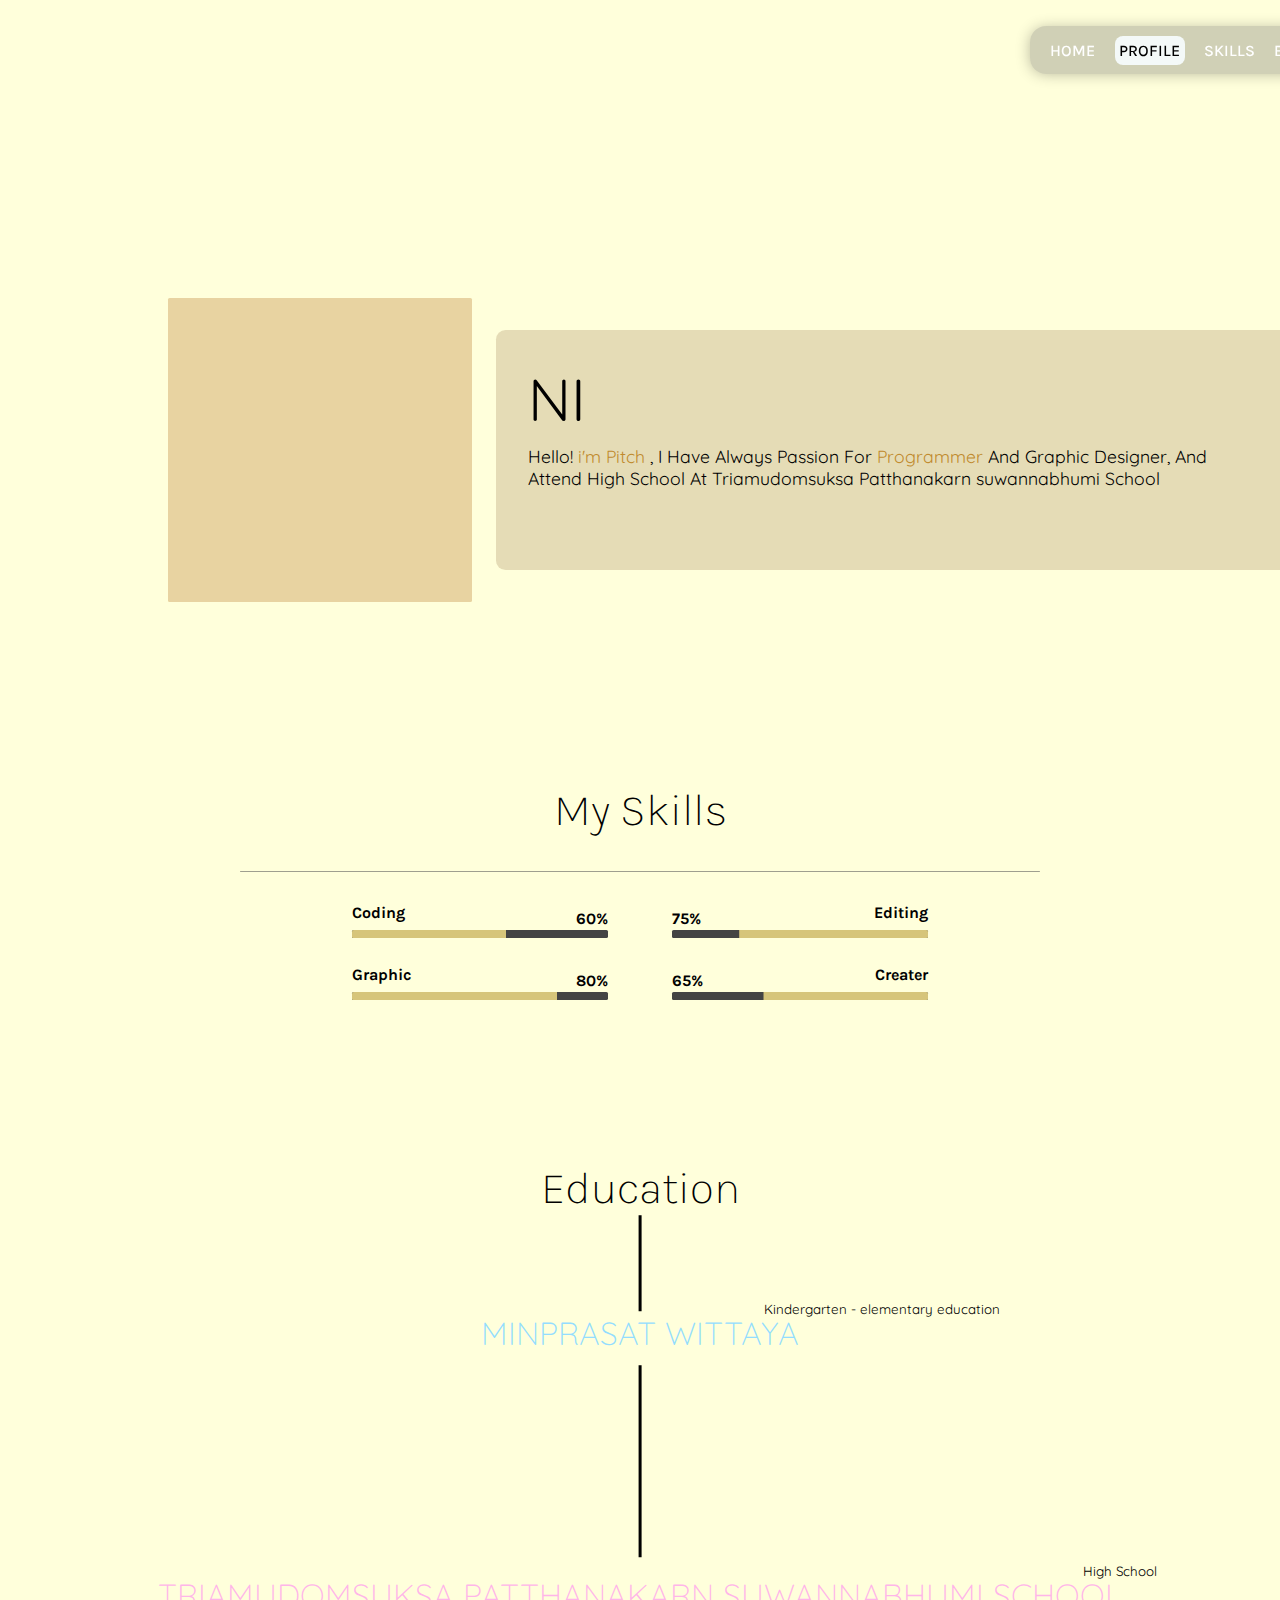
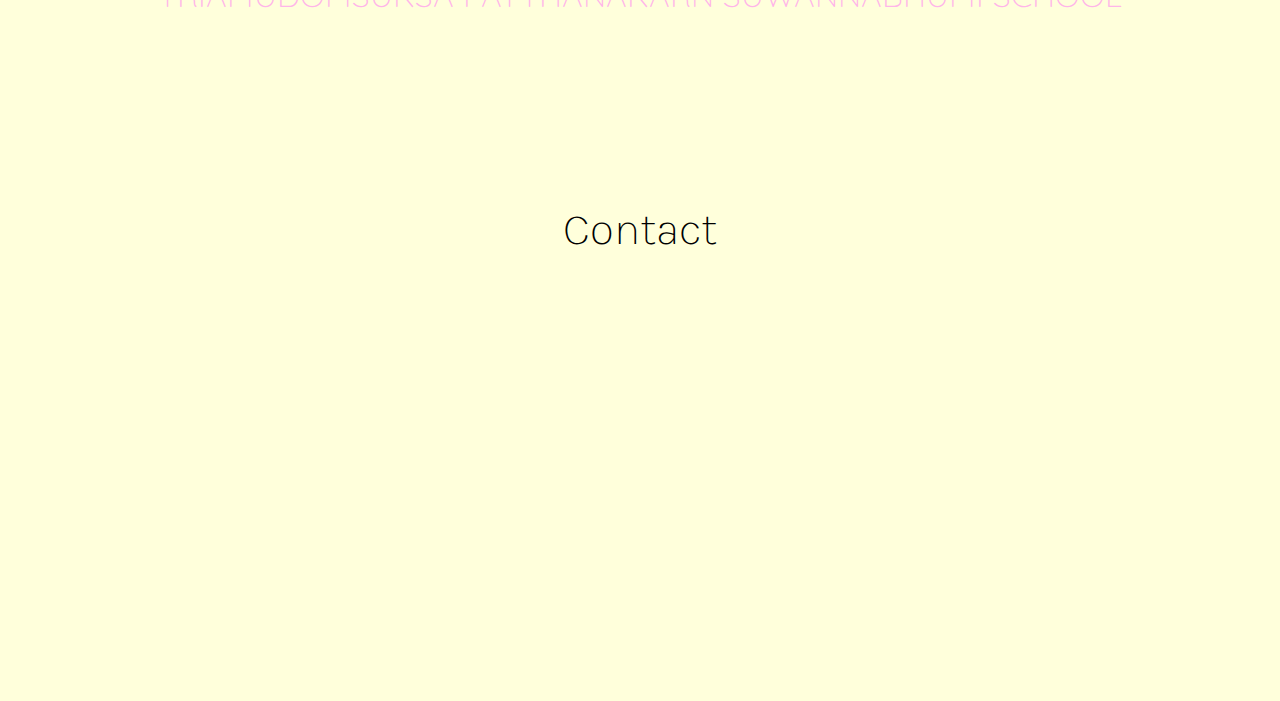
==== index.html @ 9225d9c6 "first commisst" ====
<!DOCTYPE html>
<html lang="en">
  <head>
    <meta charset="UTF-8" />
    <meta name="viewport" content="width=device-width, initial-scale=1.0" />
    <title>Portfolio</title>
    <link rel="stylesheet" href="style.css" />
    <link rel="import" href="pages/Home.html">

  </head>
  <body>
    
    <div class="navbar">
      <ul>
        <div class="bor">
          <li><a href="/pages/Home.html">home</a></li>
          <li><a href="#secpages">profile</a></li>
          <li><a href="#thirdpages">skills</a></li>
          <li><a href="#fourpages">education</a></li>
          <li><a href="#fifpages">contact</a></li>
        </div>
      </ul>
    </div>

    <section class="home" id="secpages">
      <div class="flexhome">
        <div class="pictureframe">
          <img
            src="https://media.discordapp.net/attachments/605344044226445340/1137321041669148692/A34B09DC-2F5E-44A2-8201-93F7AD060A90.png?width=497&height=520"
            alt=""
          />
        </div>
        <div class="inform">
          <p id="headerText"></p>
          <p class="informationText">
            Hello! <span class="blueid">i'm Pitch </span>, I Have Always Passion
            For <span class="blueid">Programmer </span>And
            Graphic Designer, And Attend High School At Triamudomsuksa
            Patthanakarn suwannabhumi School
            
          </p>
        </div>
      </div>
    </section>

    <section id="thirdpages" class="skills">
      <div class="headText">
        <p>my skills</p>
        <div class="lines" />
      </div>

      <div class="gridBox">
        <div class="CodingBar">
          <div class="flextwo">
            <p>Coding</p>
            <div class="TextBar">
              <p class="percentage">60%</p>
            </div>
          </div>
          <div class="Bar">
            <div class="colorBar-one"></div>
          </div>
        </div>

        <div class="CodingBar2">
          <div class="flextwo-one">
            <p>Editing</p>
            <div class="TextBar-one">
              <p class="percentage">75%</p>
            </div>
          </div>
          <div class="Bar">
            <div class="colorBar-two"></div>
          </div>
        </div>

        <div class="CodingBar">
          <div class="flextwo">
            <p>Graphic</p>
            <div class="TextBar">
              <p class="percentage">80%</p>
            </div>
          </div>
          <div class="Bar">
            <div class="colorBar-three"></div>
          </div>
        </div>

        <div class="CodingBar2">
          <div class="flextwo-one">
            <p>Creater</p>
            <div class="TextBar-one">
              <p class="percentage">65%</p>
            </div>
          </div>

          <div class="Bar">
            <div class="colorBar-four"></div>
          </div>
        </div>
      </div>

      <div class="finalimagesec2">
        <img
          src="https://cdn.discordapp.com/attachments/605344044226445340/1137437207146270730/css.png"
          alt=""
          class="moving-image"
        />
        <img
          src="https://cdn.discordapp.com/attachments/605344044226445340/1137437207402119269/html.png"
          alt=""
          class="moving-image"
        />
        <img
          src="https://upload.wikimedia.org/wikipedia/commons/thumb/6/6a/JavaScript-logo.png/800px-JavaScript-logo.png"
          alt=""
          class="moving-image"
        />
        <img
          src="https://cdn.discordapp.com/attachments/605344044226445340/1137437206923989062/ae.png"
          alt=""
          class="moving-image"
        />
        <img
          src="https://cdn.discordapp.com/attachments/605344044226445340/1137437207838330880/pr.png"
          alt=""
          class="moving-image"
        />
        <img
          src="https://cdn.discordapp.com/attachments/605344044226445340/1137437208085790823/ps.png"
          alt=""
          class="moving-image"
        />
      </div>
    </section>

    <section id="fourpages" class="education">
      <div class="Sec3MainText">
        <p>education</p>

        <div class="AllofLines">
          <div class="line1"></div>
        </div>

        <div class="Edu1">
          <div class="Textflexsec3">
            <p class="MainTextEdu1"><span>Minprasat Wittaya</span></p>
            <sub class="sub1">Kindergarten - elementary education</sub>
          </div>
        </div>
        <div class="AllofLines">
          <div class="line2"></div>
        </div>

        <div class="Edu2">
          <div class="Textflexsec3">
            <p class="MainTextEdu1">
              <span2>Triamudomsuksa patthanakarn suwannabhumi School</span2>
            </p>
            <sub class="sub2">High School</sub>
          </div>
        </div>
      </div>
    </section>

    <section id="fifpages" class="Contact">
      <p>contact</p>
      <div class="flec4">
        <div class="lwe">
          <div class="inicn">
            <a
              target="_blank"
              href="https://www.facebook.com/nippitch.konghuayrob"
            >
              <img
                src="https://cdn.discordapp.com/attachments/457881003004788747/1098956403504328804/facebook-1324440156051816402.png"
                alt=""
                id="fb"
              />
            </a>

            <a target="_blank" href="https://www.instagram.com/pchxnph/">
              <img
                src="https://cdn.discordapp.com/attachments/457881003004788747/1098956492272578671/instagram-131979013078668579.png"
                alt=""
                id="ins"
              />
            </a>
          </div>
        </div>
      </div>
    </section>

      <script src="script.js"></script>

  </body>
</html>
---- style.css ----
@import url("https://fonts.googleapis.com/css2?family=Quicksand:wght@300;400;500;600&display=swap");
@import url("https://fonts.googleapis.com/css2?family=Karla:wght@;100;300;400&family=Raleway:wght@100;200;300;400&display=swap");
@import url("https://fonts.googleapis.com/css2?family=Karla:wght@300;400&display=swap");
* {
  padding: 0;
  margin: 0;
  box-sizing: border-box;
  font-family: "Quicksand", sans-serif;
  scroll-behavior: smooth;
  user-select: none;
  -webkit-user-select: none;
  -webkit-user-drag: none;
}

section {
  max-width: 100%;
  width: 100vw;
  max-height: 100%;
  height: 100vh;
  &.home {
    height: 80vh;
    max-height: 80%;
  }
  &.skills {
    max-height: 45%;
    height: 45vh;
    /* background-color: #fff; */
    margin: 2.6em 0;
  }
  &.education {
    max-height: 60%;
    height: 60vh;
    /* background-color: #fff; */
    margin: 3em 0;
  }
  &.Contact{
    max-height: 50%;
    height: 50vh;
    /* background-color: #fff; */
    margin: 3em 0;
  }
}

body {
  background-color: #ffffd1c7;
}

.pictureframe {
  position: absolute;
  background-color: #ddbe85ad;
  height: 19em;
  width: 19em;
  top: 50%;
  left: 25%;
  transform: translate(-50%, -50%);
  border-radius: 0.1em;
  & img {
    transform: translate(25%, -25%);
    height: 19em;
    border-radius: 0.1em;
    border-top-right-radius: 5em;
  }
}

.flexhome {
  display: flex;
  flex-direction: row-reverse;
  justify-content: center;
  align-items: center;
  flex-wrap: wrap;
}

.inform {
  position: absolute;
  width: 50em;
  height: 15em;
  padding: 2em;
  transform: translate(-50%, -50%);
  top: 50%;
  left: 70%;
  border-radius: 0.6em;
  background-color: rgba(199, 179, 139, 0.466);
  #headerText {
    font-size: 3.7em;
  }
  .informationText {
    font-size: 1.1em;
    margin: 0.5em 0;
  }
  .blueid {
    color: #c08a2d;
  }
}

ul {
  justify-content: center;
  display: flex;
}

.bor {
  position: fixed;
  list-style: none;
  display: flex;
  flex-direction: row;
  width: max-content;
  height: max-content;
  margin: 1.6em 0;
  padding: 0.7em;
  transform: translate(38em, 0);
  align-items: center;
  justify-content: center;
  background-color: rgba(95, 95, 95, 0.295);
  transition: all 0.7 ease-in-out;
  transition-property: 1s;
  transition-duration: 1s;
  border-radius: 1em;
  backdrop-filter: blur(20px);
  z-index: 5;
  box-shadow: -1px 1px 15px -2px rgba(0, 0, 0, 0.31);
  -webkit-box-shadow: -1px 1px 15px -2px rgba(0, 0, 0, 0.31);
  -moz-box-shadow: -1px 1px 15px -2px rgba(0, 0, 0, 0.31);
  & a {
    font-family: "Karla", sans-serif;
    font-weight: 500;
    color: rgb(255, 255, 255);
    text-decoration: none;
    text-transform: uppercase;

    transition: background-color, color, border-radius, margin, padding;
    transition-duration: 0.6s;
  }
  & li {
    margin: 0.2em 0.6em;
  }
}

.bor a:hover {
  background-color: rgba(248, 254, 255, 0.897);
  color: black;
  border-radius: 0.5em;
  padding: 0.3em;
}

.bor li a.active {
   background-color: rgba(248, 254, 255, 0.897);
  color: black;
  border-radius: 0.5em;
  padding: 0.3em;
}


/* ------------------------------------------------------------------------------------- */

.headText {
  text-align: center;
  display: flex;
  justify-content: center;
  align-items: center;
  flex-direction: column;
  & p {
    text-transform: capitalize;
    font-family: "Karla", sans-serif;
    font-weight: 100;
    font-size: 2.8em;
    margin: 0.5em 0;
  }
  .lines {
    width: 50em;
    height: 0.08em;
    background-color: #5252528e;
    border-radius: 0.04em;
    margin: 0.8em 0;
  }
}

.gridBox {
  width: 50%;
  display: grid;
  grid-template-columns: repeat(2, 1fr);
  /* background-color: #fff; */

  .CodingBar {
    display: flex;
    flex-direction: column;
    padding: 0.6em 2em;
    & p {
      font-size: 1em;
      text-align: start;
      font-weight: bold;
    }
    .Bar {
      width: 100%;
      height: 0.5em;
      background-color: #444444;
      border-radius: 0.1em;
      overflow: hidden;
    }
  }
}
.CodingBar2 {
  display: flex;
  flex-direction: column;
  padding: 0.6em 2em;
  & p {
    font-size: 1em;
    text-align: end;
    font-weight: bold;
  }
  .Bar {
    width: 100%;
    height: 0.5em;
    background-color: #444444;
    border-radius: 0.1em;
    overflow: hidden;
  }
}

.Bar {
  display: flex;
  .colorBar-one {
    z-index: 2;
    background-color: #d6c57a;
    width: 60%;
    height: 0.5em;
  }
  .colorBar-two {
    z-index: 2;
    background-color: #d6c57a;
    width: 75%;
    height: 0.5em;
    transform: translate(35%, 0%); /*120*/
  }
  .colorBar-three {
    z-index: 2;
    background-color: #d6c57a;
    width: 80%;
    height: 0.5em;
  }
  .colorBar-four {
    z-index: 2;
    background-color: #d6c57a;
    width: 65%;
    height: 0.5em;
    transform: translate(55%, 0%); /*120*/
  }
}

.finalimagesec2 {
  display: flex;
  flex-direction: row;
  margin: 1.7em 0;
  overflow: hidden;
  max-width: max-content;
  width: max-content;

  & img {
    margin: 0 0.2em;
    object-fit: contain;
    max-width: 2em;
    width: 1.6em;
  }
}

.moving-image {
  /* background-color: #007bff; */
  transform: translateX(-1000%);
  animation: moveRight 6s linear infinite;
}
@keyframes moveRight {
  0% {
    transform: translateX(-1000%);
  }
  100% {
    transform: translateX(800%);
  }
}

.flextwo {
  display: flex;
  flex-direction: row;
}

.flextwo-one {
  display: flex;
  flex-direction: row-reverse;
}

.TextBar {
  display: flex;
  width: 100%;
  justify-content: flex-end;
  /* background: #000; */
}

.TextBar-one {
  display: flex;
  width: 100%;
  justify-content: flex-start;
}

.percentage {
  font-size: 1em;
  transform: translate(0, 30%);
  font-weight: bold;
}

/* ------------------------------------------------------------------------------------- */

.Sec3MainText {
  display: flex;
  align-items: center;
  width: 100%;
  flex-direction: column;
  transform: translate(0, -10%);
  & p {
    text-transform: capitalize;
    font-family: "Karla", sans-serif;
    text-align: center;
    font-weight: 100;
    font-size: 2.8em;
  }
}

.AllofLines {
  display: flex;
  justify-content: center;
  .line1 {
    width: 6em;
    height: 0.2em;
    transform: rotate(90deg);
    background-color: #000000;
    margin: 3em 0 2em 0;
    
  }
  .line2{
    width: 12em;
    height: 0.2em;
    transform: rotate(90deg);
    background-color: #000000;
    margin: 5.7em 0 2em 0;
  }
}


  .Edu1 {
    display: flex;
    flex-direction: column;
    justify-content: end;
    margin: 1em 2em;

  }
  .Edu2 {
    display: flex;
    flex-direction: column;
    justify-content: end;
    margin: 5em 2em;

  }

  .Textflexsec3{
    display: flex;
    flex-direction: row;
  }

  p.MainTextEdu1{
    font-size: 2em;
    text-transform: uppercase;
    & span{
      color: rgb(147, 221, 255);
    }
    & span2{
      color: #ffb5e9;
    }
  }

   .sub1{
    transform: translate(120%, -70%);
    position: absolute;
  }
   .sub2{
    transform: translate(1250%, -70%);
    position: absolute;
  }


/* ------------------------------------------------------------------------------------- */

.Contact{

  & p {
     text-transform: capitalize;
    font-family: "Karla", sans-serif;
    text-align: center;
    margin: 0em 0;
    font-weight: 100;
    font-size: 2.8em;
  }

  }


  .flec4{
    position: absolute;
    width: 99vw;
    height: 10vh;
    display: flex;
    justify-content: center;
    /* background-color: #fff; */
    
}



.lwe{
    
    
    margin: 4em 0 2em 0;
    border-radius: 1em;
    
    align-items: end;
    display: flex;
}

.inicn{
        
        display: flex;
        flex-direction: row;
        
        
}

.inicn a{
    
    margin: 1em;
}


img#fb, img#ins, img#gmail{
    max-width: 1.5em;
}
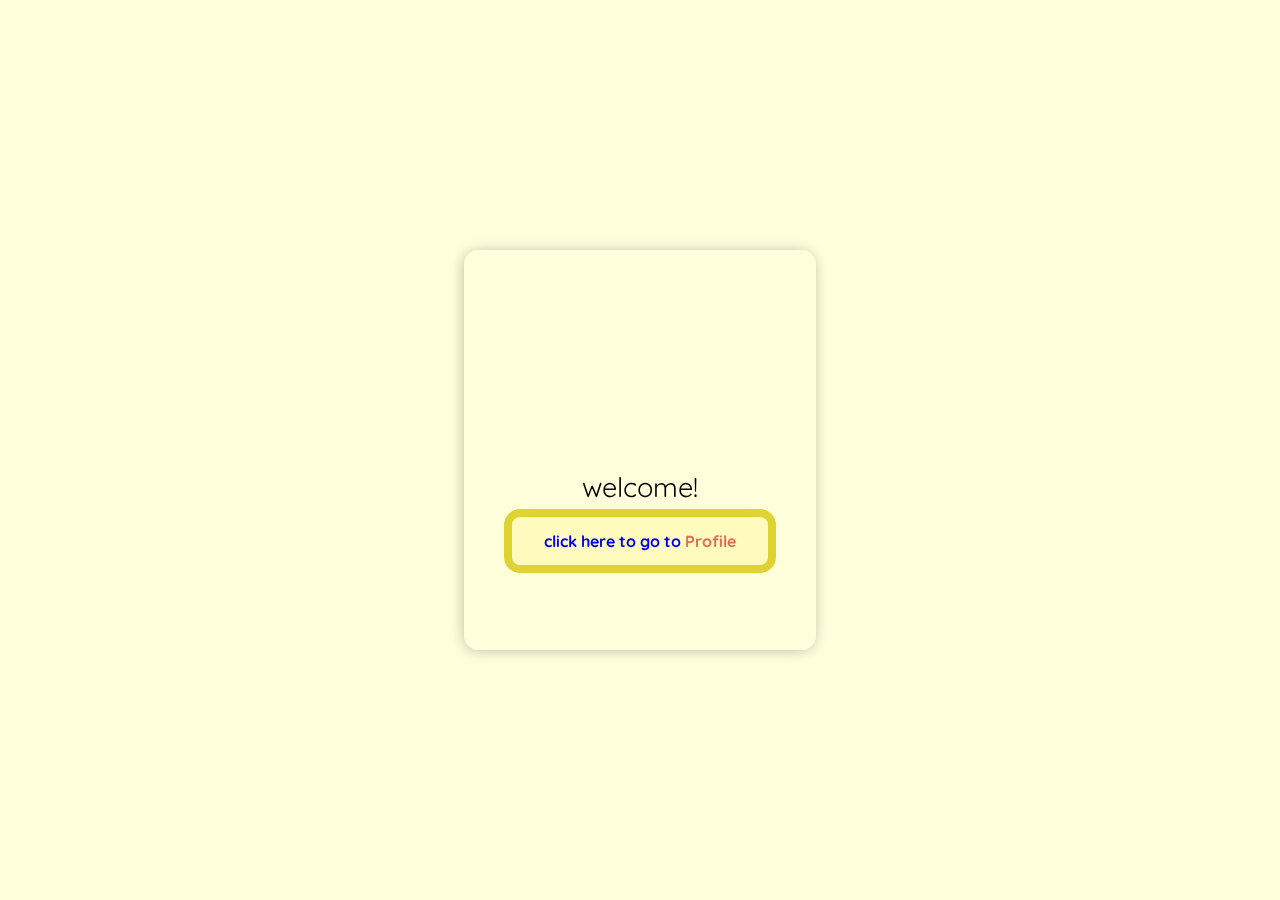
==== commit 84c4ee0b: "neww2" ====
--- a/index.html
+++ b/index.html
@@ -3,195 +3,33 @@
   <head>
     <meta charset="UTF-8" />
     <meta name="viewport" content="width=device-width, initial-scale=1.0" />
-    <title>Portfolio</title>
-    <link rel="stylesheet" href="style.css" />
-    <link rel="import" href="pages/Home.html">
-
+    <link rel="stylesheet" href="/pages/style.css" />
+    <title>Home</title>
   </head>
   <body>
-    
-    <div class="navbar">
-      <ul>
-        <div class="bor">
-          <li><a href="/pages/Home.html">home</a></li>
-          <li><a href="#secpages">profile</a></li>
-          <li><a href="#thirdpages">skills</a></li>
-          <li><a href="#fourpages">education</a></li>
-          <li><a href="#fifpages">contact</a></li>
-        </div>
-      </ul>
-    </div>
+    <section>
+      <div class="circle">
+        <div class="flex">
+          <div class="image">
+            <img
+              src="https://cdn.discordapp.com/attachments/605344044226445340/1137686079693131847/FullSizeRender.jpg"
+              alt=""
+            />
+          </div>
+ 
 
-    <section class="home" id="secpages">
-      <div class="flexhome">
-        <div class="pictureframe">
-          <img
-            src="https://media.discordapp.net/attachments/605344044226445340/1137321041669148692/A34B09DC-2F5E-44A2-8201-93F7AD060A90.png?width=497&height=520"
-            alt=""
-          />
-        </div>
-        <div class="inform">
-          <p id="headerText"></p>
-          <p class="informationText">
-            Hello! <span class="blueid">i'm Pitch </span>, I Have Always Passion
-            For <span class="blueid">Programmer </span>And
-            Graphic Designer, And Attend High School At Triamudomsuksa
-            Patthanakarn suwannabhumi School
-            
-          </p>
+              <p>welcome!</p>
+  
+          <a href="/index.html">
+
+              <div class="button">
+                <div class="bg">
+                </div>
+                <h5>click here to go to <span>Profile</span></h5>
+              </div>
+          </a>
         </div>
       </div>
     </section>
-
-    <section id="thirdpages" class="skills">
-      <div class="headText">
-        <p>my skills</p>
-        <div class="lines" />
-      </div>
-
-      <div class="gridBox">
-        <div class="CodingBar">
-          <div class="flextwo">
-            <p>Coding</p>
-            <div class="TextBar">
-              <p class="percentage">60%</p>
-            </div>
-          </div>
-          <div class="Bar">
-            <div class="colorBar-one"></div>
-          </div>
-        </div>
-
-        <div class="CodingBar2">
-          <div class="flextwo-one">
-            <p>Editing</p>
-            <div class="TextBar-one">
-              <p class="percentage">75%</p>
-            </div>
-          </div>
-          <div class="Bar">
-            <div class="colorBar-two"></div>
-          </div>
-        </div>
-
-        <div class="CodingBar">
-          <div class="flextwo">
-            <p>Graphic</p>
-            <div class="TextBar">
-              <p class="percentage">80%</p>
-            </div>
-          </div>
-          <div class="Bar">
-            <div class="colorBar-three"></div>
-          </div>
-        </div>
-
-        <div class="CodingBar2">
-          <div class="flextwo-one">
-            <p>Creater</p>
-            <div class="TextBar-one">
-              <p class="percentage">65%</p>
-            </div>
-          </div>
-
-          <div class="Bar">
-            <div class="colorBar-four"></div>
-          </div>
-        </div>
-      </div>
-
-      <div class="finalimagesec2">
-        <img
-          src="https://cdn.discordapp.com/attachments/605344044226445340/1137437207146270730/css.png"
-          alt=""
-          class="moving-image"
-        />
-        <img
-          src="https://cdn.discordapp.com/attachments/605344044226445340/1137437207402119269/html.png"
-          alt=""
-          class="moving-image"
-        />
-        <img
-          src="https://upload.wikimedia.org/wikipedia/commons/thumb/6/6a/JavaScript-logo.png/800px-JavaScript-logo.png"
-          alt=""
-          class="moving-image"
-        />
-        <img
-          src="https://cdn.discordapp.com/attachments/605344044226445340/1137437206923989062/ae.png"
-          alt=""
-          class="moving-image"
-        />
-        <img
-          src="https://cdn.discordapp.com/attachments/605344044226445340/1137437207838330880/pr.png"
-          alt=""
-          class="moving-image"
-        />
-        <img
-          src="https://cdn.discordapp.com/attachments/605344044226445340/1137437208085790823/ps.png"
-          alt=""
-          class="moving-image"
-        />
-      </div>
-    </section>
-
-    <section id="fourpages" class="education">
-      <div class="Sec3MainText">
-        <p>education</p>
-
-        <div class="AllofLines">
-          <div class="line1"></div>
-        </div>
-
-        <div class="Edu1">
-          <div class="Textflexsec3">
-            <p class="MainTextEdu1"><span>Minprasat Wittaya</span></p>
-            <sub class="sub1">Kindergarten - elementary education</sub>
-          </div>
-        </div>
-        <div class="AllofLines">
-          <div class="line2"></div>
-        </div>
-
-        <div class="Edu2">
-          <div class="Textflexsec3">
-            <p class="MainTextEdu1">
-              <span2>Triamudomsuksa patthanakarn suwannabhumi School</span2>
-            </p>
-            <sub class="sub2">High School</sub>
-          </div>
-        </div>
-      </div>
-    </section>
-
-    <section id="fifpages" class="Contact">
-      <p>contact</p>
-      <div class="flec4">
-        <div class="lwe">
-          <div class="inicn">
-            <a
-              target="_blank"
-              href="https://www.facebook.com/nippitch.konghuayrob"
-            >
-              <img
-                src="https://cdn.discordapp.com/attachments/457881003004788747/1098956403504328804/facebook-1324440156051816402.png"
-                alt=""
-                id="fb"
-              />
-            </a>
-
-            <a target="_blank" href="https://www.instagram.com/pchxnph/">
-              <img
-                src="https://cdn.discordapp.com/attachments/457881003004788747/1098956492272578671/instagram-131979013078668579.png"
-                alt=""
-                id="ins"
-              />
-            </a>
-          </div>
-        </div>
-      </div>
-    </section>
-
-      <script src="script.js"></script>
-
   </body>
-</html>
+</html>--- a/pages/style.css
+++ b/pages/style.css
@@ -0,0 +1,102 @@
+@import url("https://fonts.googleapis.com/css2?family=Quicksand:wght@300;400;500;600&display=swap");
+@import url("https://fonts.googleapis.com/css2?family=Karla:wght@;100;300;400&family=Raleway:wght@100;200;300;400&display=swap");
+@import url("https://fonts.googleapis.com/css2?family=Karla:wght@300;400&display=swap");
+
+* {
+  padding: 0;
+  margin: 0;
+  box-sizing: border-box;
+  font-family: "Quicksand", sans-serif;
+  scroll-behavior: smooth;
+  user-select: none;
+  -webkit-user-select: none;
+  -webkit-user-drag: none;
+}
+
+body {
+  background-color: #ffffd1c7;
+}
+
+section {
+  max-width: 100%;
+  width: 100vw;
+  max-height: 100%;
+  height: 100vh;
+  display: flex;
+  justify-content: center;
+  align-items: center;
+  .circle {
+    width: 22em;
+    height: 25em;
+    /* background-color: #444444; */
+    border-radius: 0.9em;
+    backdrop-filter: blur(20px);
+    z-index: 5;
+    box-shadow: -1px 1px 15px -2px rgba(0, 0, 0, 0.31);
+    -webkit-box-shadow: -1px 1px 15px -2px rgba(0, 0, 0, 0.31);
+    -moz-box-shadow: -1px 1px 15px -2px rgba(0, 0, 0, 0.31);
+    .image {
+      width: 16em;
+      height: 12em;
+      margin: 0.7em 0;
+      border-radius: 1em;
+      overflow: hidden;
+
+      & img {
+        box-shadow: -1px 1px 15px -2px rgba(0, 0, 0, 0.884);
+        -webkit-box-shadow: -1px 1px 15px -2px rgba(0, 0, 0, 0.651);
+        -moz-box-shadow: -1px 1px 15px -2px rgba(0, 0, 0, 0.692);
+        transform: translate(0, -20%);
+        max-width: 100%;
+      }
+    }
+  }
+}
+
+p {
+  margin: 0.2em 0;
+  /* z-index: 222; */
+  display: inline-block;
+  font-size: 1.7em;
+  color: rgb(0, 0, 0);
+}
+
+.flex {
+  display: flex;
+  justify-content: center;
+  align-items: center;
+  flex-direction: column;
+}
+
+.button {
+  display: flex;
+  justify-content: center;
+  border-radius: 1em;
+  
+  width: 17em;
+  height: 4em;
+  align-items: center;
+  background-color: rgb(223, 211, 49);
+  & h5 {
+    font-size: 1em;
+    z-index: 2;
+    & span {
+      color: rgb(224, 107, 87);
+    }
+  }
+}
+
+.bg {
+  width: 16em;
+  height: 3em;
+  position: absolute;
+  background-color: #fffbbf;
+  border-radius: .5em;
+  z-index: 1;
+}
+
+a{
+  list-style: none;
+  text-decoration: none;
+
+}
